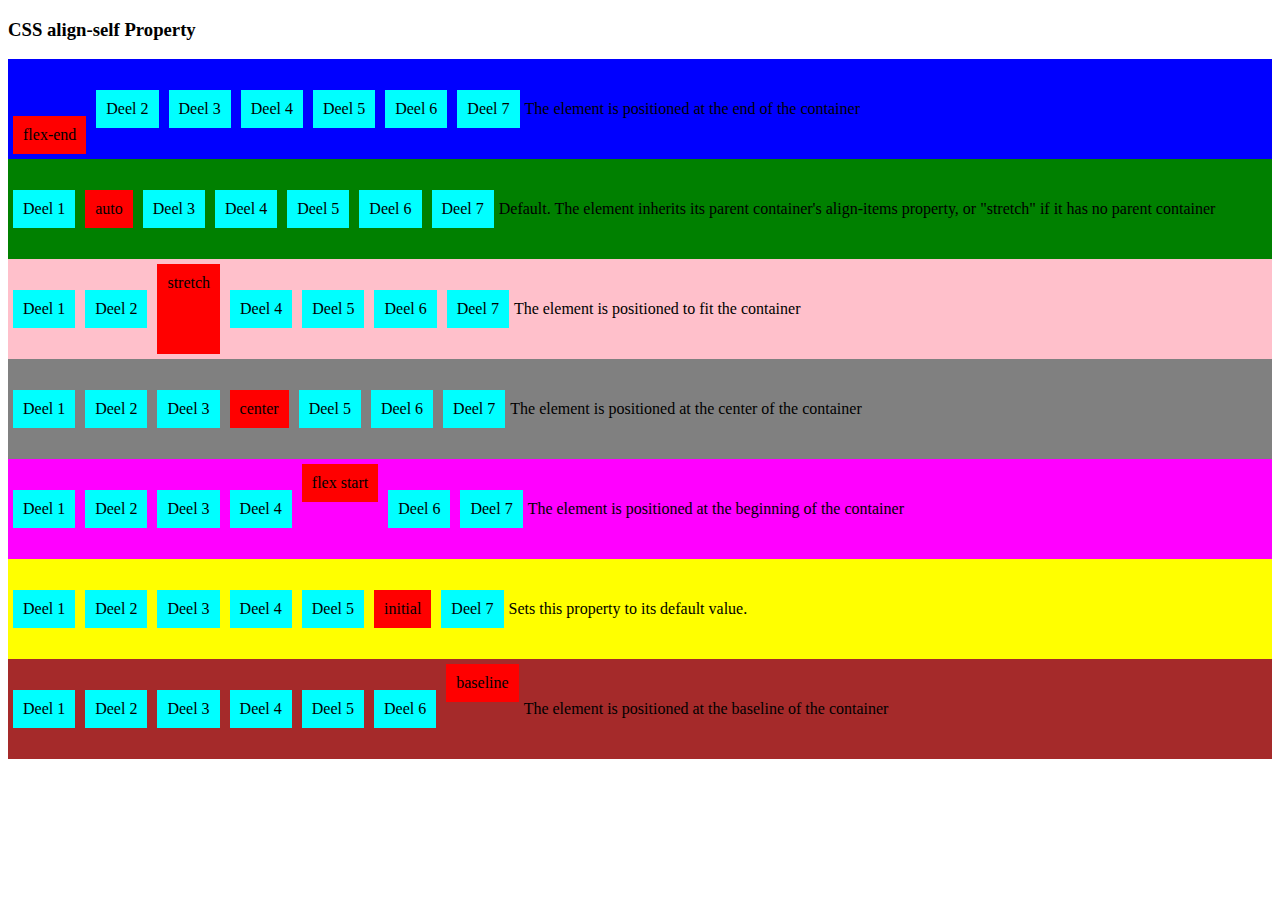
==== alignself/index.html @ 8f578fa7 "Create index.html" ====
<!DOCTYPE html>
<html>
    <head>
        <meta charset="utf-8">
        <meta lang="en">
        <title>Flexbox align-item</title>
        <style>
          section {
            display: flex;
            align-items: center;
            height: 100px;
            background: beige;
          }

          div {
            background: cyan;
            margin: 5px;
            padding: 10px;
            }

          #deel1 {
            align-self: flex-end;
            background:red;
          }

          #deel2 {
            align-self: auto;
            background: red;
          }
          #deel3 {
            align-self: stretch;
            background: red;
          }
          #deel4 {
            align-self: center;
            background: red;
          }
        
          #deel5 {
            align-self: flex-start;
            background: red;
          }
          #deel6 {
            align-self: initial;
            background: red;
          }
        
          #deel7 {
            align-self: baseline;
            background: red;
          }


        </style>
    </head>
    <body>
      <h3>CSS align-self Property</h3>
      <section style="background-color: blue">
        <div id="deel1">flex-end</div>
        <div>Deel 2</div>
        <div>Deel 3</div>
        <div>Deel 4</div>
        <div>Deel 5</div>
        <div>Deel 6</div>
        <div>Deel 7</div>
        <p>
          The element is positioned at the end of the container	
        </p>
      </section>
      <section style="background-color: green">
        <div>Deel 1</div>
        <div id="deel2">auto</div>
        <div>Deel 3</div>
        <div>Deel 4</div>
        <div>Deel 5</div>
        <div>Deel 6</div>
        <div>Deel 7</div>
        <p>
          Default. The element inherits its parent container's 
          align-items property, or "stretch" if it has no parent container
        </p>
      </section>
      <section style="background-color: pink">
        <div>Deel 1</div>
        <div>Deel 2</div>
        <div id="deel3">stretch</div>
        <div>Deel 4</div>
        <div>Deel 5</div>
        <div>Deel 6</div>
        <div>Deel 7</div>
        <p>
          The element is positioned to fit the container
        </p>
      </section>
      <section style="background-color: gray">
        <div>Deel 1</div>
        <div>Deel 2</div>
        <div>Deel 3</div>
        <div id="deel4">center</div>
        <div>Deel 5</div>
        <div>Deel 6</div>
        <div>Deel 7</div>
        <p>
          The element is positioned at the center of the container
        </p>
        <p></p>
      </section>
      <section style="background-color: magenta">
        <div>Deel 1</div>
        <div>Deel 2</div>
        <div>Deel 3</div>
        <div>Deel 4</div>
        <div id="deel5">flex start</div>
        <div>Deel 6</div>
        <div>Deel 7</div>
        <p>
          The element is positioned at the beginning of the container
        </p>
      </section>
    </section>
    <section style="background-color: yellow">
      <div>Deel 1</div>
      <div>Deel 2</div>
      <div>Deel 3</div>
      <div>Deel 4</div>
      <div>Deel 5</div>
      <div id="deel6">initial</div>
      <div>Deel 7</div>
      <p>
        Sets this property to its default value. 
      </p>
    </section>
  </section>
  <section style="background-color: brown">
    <div>Deel 1</div>
    <div>Deel 2</div>
    <div>Deel 3</div>
    <div>Deel 4</div>
    <div>Deel 5</div>
    <div>Deel 6</div>
    <div id="deel7">baseline</div>
    <p>
      The element is positioned at the baseline of the container
    </p>
  </section>
    </body> 
</html>
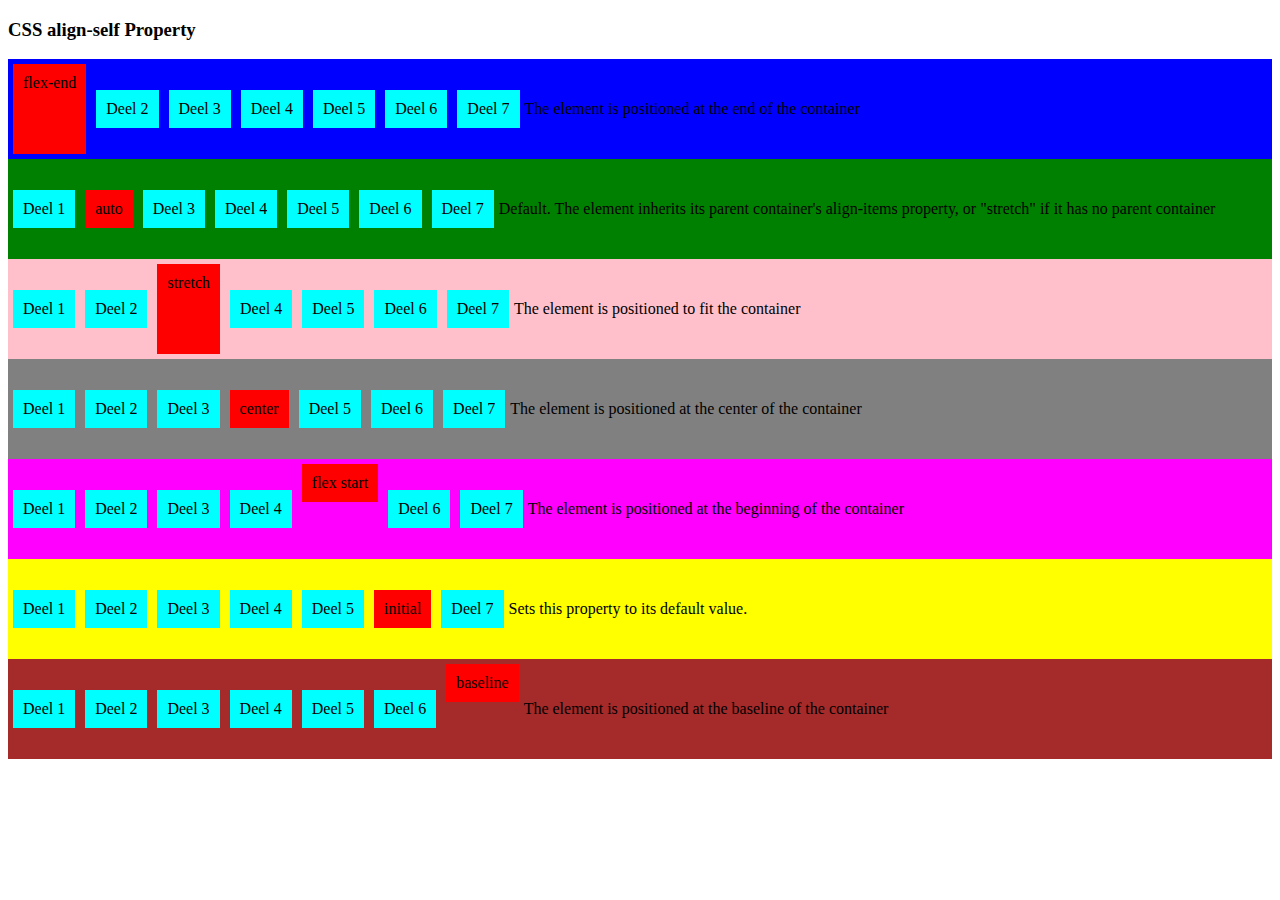
==== commit 85a5bb74: "Update index.html" ====
--- a/alignself/index.html
+++ b/alignself/index.html
@@ -21,6 +21,7 @@
 
           #deel1 {
             align-self: flex-end;
+            align-self: stretch;
             background:red;
           }
 
